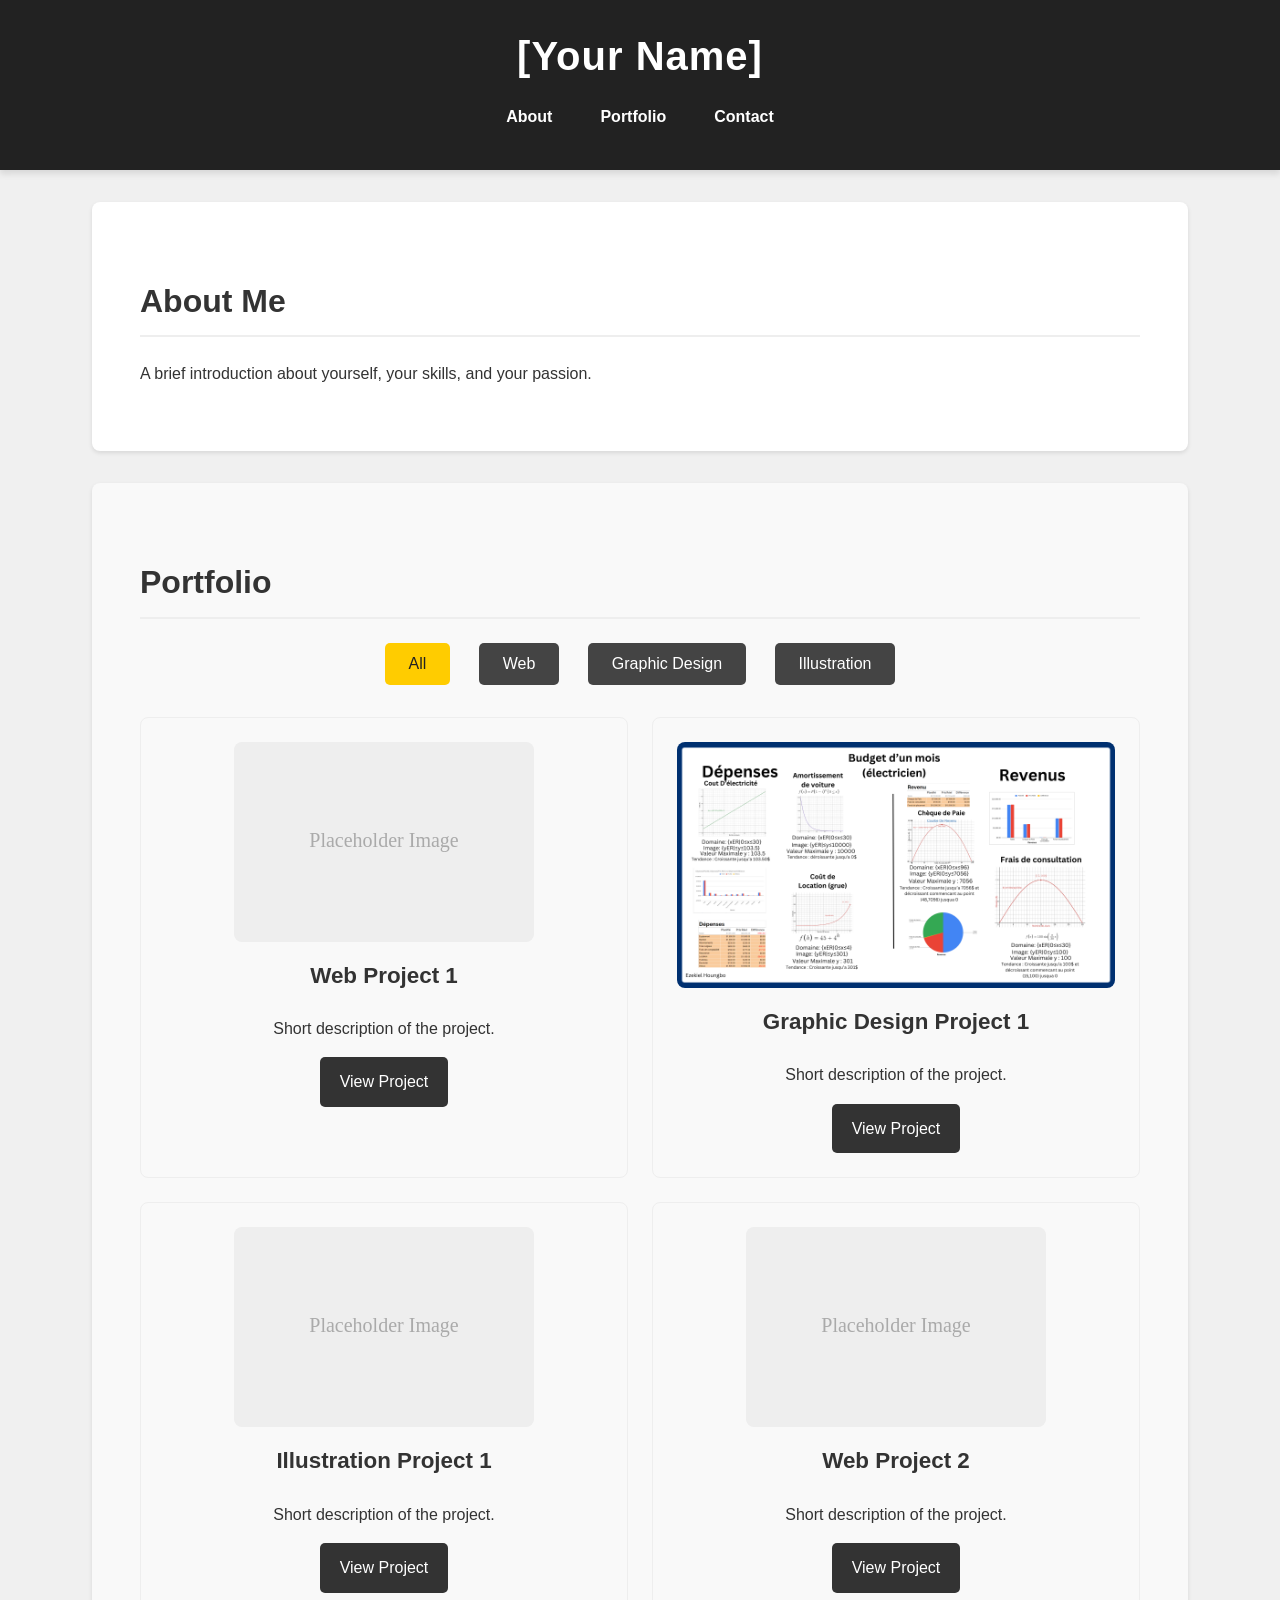
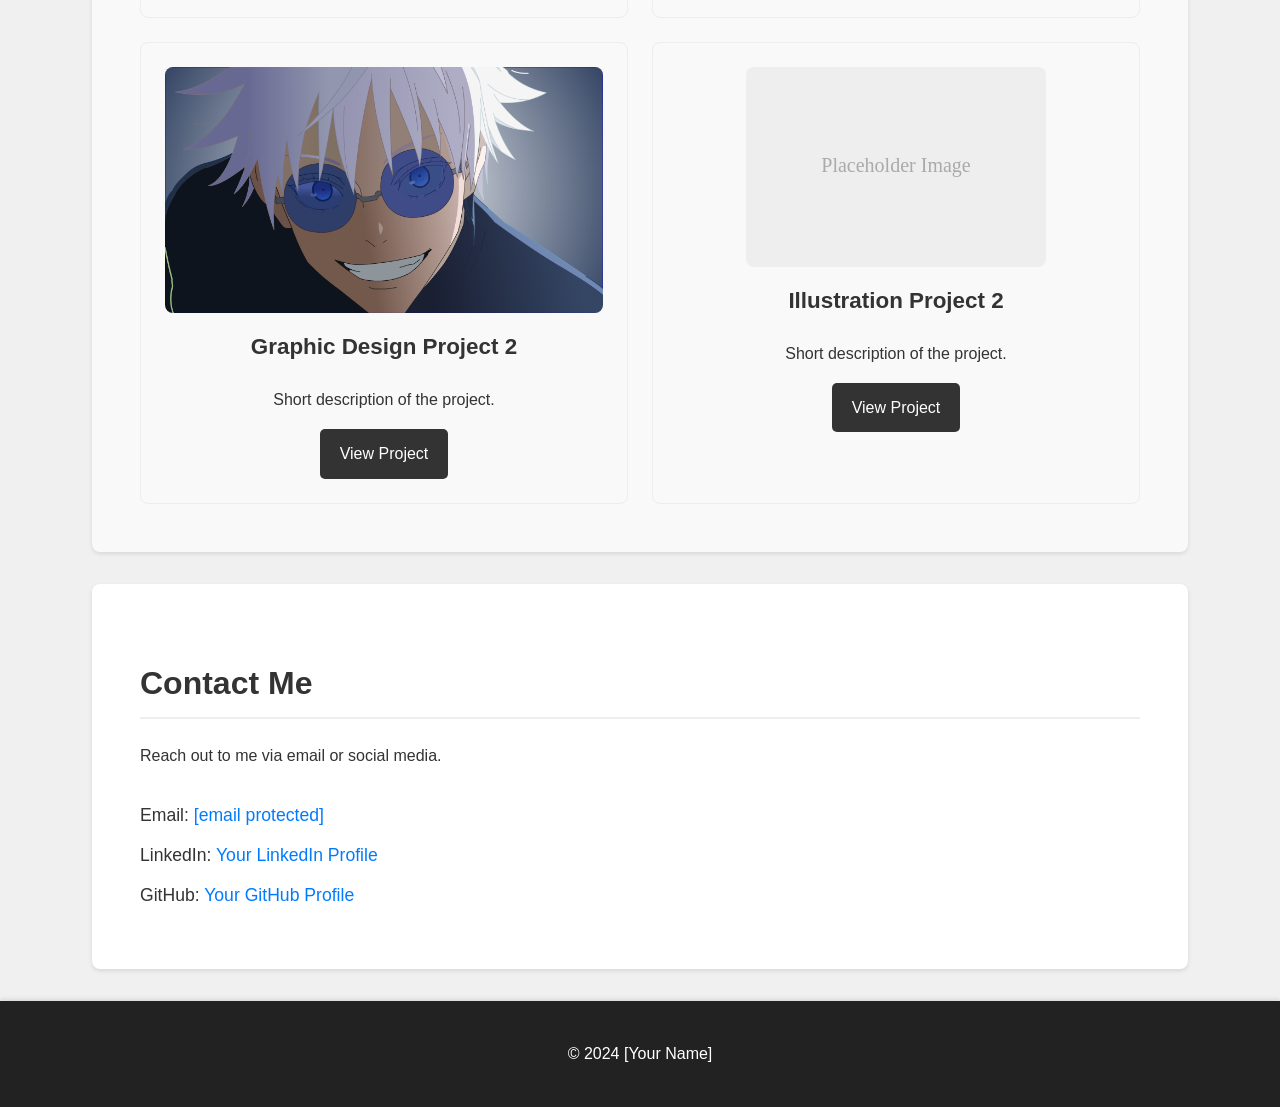
==== index2.html @ 7bd27f14 "Create index2.html index.html duplicate" ====
<html lang="en">
<head>
  <meta charset="UTF-8">
  <meta name="viewport" content="width=device-width, initial-scale=1.0">
  <title>My Portfolio</title>
  <link rel="stylesheet" href="style.css">
  <script src="script.js" type="module"></script>
</head>
<body>
  <header>
    <h1>[Your Name]</h1>
    <nav>
      <ul>
        <li><a href="#about">About</a></li>
        <li><a href="#portfolio">Portfolio</a></li>
        <li><a href="#contact">Contact</a></li>
      </ul>
    </nav>
  </header>

  <section id="about">
    <h2>About Me</h2>
    <p>A brief introduction about yourself, your skills, and your passion.</p>
  </section>

  <section id="portfolio">
    <h2>Portfolio</h2>
    <div class="filter-buttons">
        <button data-filter="all">All</button>
        <button data-filter="web">Web</button>
        <button data-filter="graphic-design">Graphic Design</button>
        <button data-filter="illustration">Illustration</button>
    </div>
    <div class="portfolio-grid">
      <!-- Example Portfolio Items -->
      <div class="portfolio-item" data-category="web">
        <img src="placeholder-image.svg" alt="Web Project 1">
        <h3>Web Project 1</h3>
        <p>Short description of the project.</p>
        <a href="#">View Project</a>
      </div>

      <div class="portfolio-item" data-category="graphic-design">
        <img src="images/Infographie Budget.png" alt="Graphic Design Project 1">
        <h3>Graphic Design Project 1</h3>
        <p>Short description of the project.</p>
        <a href="#">View Project</a>
      </div>

      <div class="portfolio-item" data-category="illustration">
        <img src="placeholder-image.svg" alt="Illustration Project 1">
        <h3>Illustration Project 1</h3>
        <p>Short description of the project.</p>
        <a href="#">View Project</a>
      </div>

      <!-- More Portfolio Items -->
            <div class="portfolio-item" data-category="web">
        <img src="placeholder-image.svg" alt="Web Project 2">
        <h3>Web Project 2</h3>
        <p>Short description of the project.</p>
        <a href="#">View Project</a>
      </div>

      <div class="portfolio-item" data-category="graphic-design">
        <img src="images/Ezekiel-Vectoriel-Sommatif.png" alt="Graphic Design Project 2">
        <h3>Graphic Design Project 2</h3>
        <p>Short description of the project.</p>
        <a href="#">View Project</a>
      </div>

      <div class="portfolio-item" data-category="illustration">
        <img src="placeholder-image.svg" alt="Illustration Project 2">
        <h3>Illustration Project 2</h3>
        <p>Short description of the project.</p>
        <a href="#">View Project</a>
      </div>
    </div>
  </section>

  <section id="contact">
    <h2>Contact Me</h2>
    <p>Reach out to me via email or social media.</p>
    <div class="contact-info">
      <p>Email: <a href="/cdn-cgi/l/email-protection" class="__cf_email__" data-cfemail="156c7a60673b7078747c7955706d74786579703b767a78">[email&#160;protected]</a></p>
      <p>LinkedIn: <a href="#">Your LinkedIn Profile</a></p>
      <p>GitHub: <a href="#">Your GitHub Profile</a></p>
    </div>
  </section>

  <footer>
    <p>&copy; 2024 [Your Name]</p>
  </footer>
<script data-cfasync="false" src="/cdn-cgi/scripts/5c5dd728/cloudflare-static/email-decode.min.js"></script></body>
</html>
---- style.css ----
/* General Styles */
body {
  font-family: 'Arial', sans-serif;
  margin: 0;
  padding: 0;
  background-color: #f0f0f0; 
  color: #333;
  line-height: 1.6; 
}

/* Header Styles */
header {
  background-color: #222; 
  color: #fff;
  padding: 1.5rem 0; 
  text-align: center;
  box-shadow: 0 4px 6px rgba(0, 0, 0, 0.1); 
}

header h1 {
  margin: 0;
  font-size: 2.5rem; 
  letter-spacing: 1px;
}

nav ul {
  padding: 0;
  list-style: none;
  display: flex; 
  justify-content: center; 
}

nav ul li {
  margin: 0 1.5rem; 
}

nav a {
  color: #fff;
  text-decoration: none;
  font-weight: bold; 
  transition: color 0.3s ease; 
}

nav a:hover {
  color: #ffcc00; 
}

/* Section Styles */
section {
  padding: 3rem; 
  margin: 2rem auto; 
  background-color: #fff;
  box-shadow: 0 2px 4px rgba(0, 0, 0, 0.1); 
  border-radius: 8px; 
  max-width: 1000px; 
}

section h2 {
  font-size: 2rem; 
  margin-bottom: 1.5rem;
  border-bottom: 2px solid #eee; 
  padding-bottom: 0.5rem;
}

/* Portfolio Styles */
#portfolio {
  background-color: #f9f9f9; 
}

.portfolio-grid {
  display: grid;
  grid-template-columns: repeat(auto-fit, minmax(350px, 1fr)); 
  gap: 1.5rem; 
}

.portfolio-item {
  border: 1px solid #eee; 
  padding: 1.5rem; 
  text-align: center;
  border-radius: 8px; 
  transition: transform 0.3s ease; 
}

.portfolio-item:hover {
  transform: translateY(-5px); 
  box-shadow: 0 6px 8px rgba(0, 0, 0, 0.1);
}

.portfolio-item img {
  max-width: 100%;
  height: auto;
  border-radius: 8px; 
  margin-bottom: 1rem;
}

.portfolio-item h3 {
  margin-top: 0;
  font-size: 1.4rem;
}

.portfolio-item a {
  display: inline-block;
  padding: 0.75rem 1.25rem;
  background-color: #333;
  color: #fff;
  text-decoration: none;
  border-radius: 5px;
  transition: background-color 0.3s ease;
}

.portfolio-item a:hover {
  background-color: #555;
}

/* Contact Styles */
.contact-info {
  margin-top: 2rem;
}

.contact-info p {
  margin: 0.75rem 0;
  font-size: 1.1rem;
}

.contact-info a {
  color: #007bff; 
  text-decoration: none;
  transition: color 0.3s ease;
}

.contact-info a:hover {
  color: #0056b3;
}

/* Filter Buttons */
.filter-buttons {
  text-align: center;
  margin-bottom: 2rem;
}

.filter-buttons button {
  background-color: #444; 
  color: #fff;
  border: none;
  padding: 0.75rem 1.5rem; 
  margin: 0 0.75rem;
  cursor: pointer;
  border-radius: 5px;
  transition: background-color 0.3s ease;
  font-size: 1rem;
}

.filter-buttons button:hover {
  background-color: #666;
}

.filter-buttons button.active {
  background-color: #ffcc00; 
  color: #222;
}

/* Footer Styles */
footer {
  text-align: center;
  padding: 1.5rem 0; 
  background-color: #222; 
  color: #fff;
  box-shadow: 0 -2px 4px rgba(0, 0, 0, 0.1); 
}
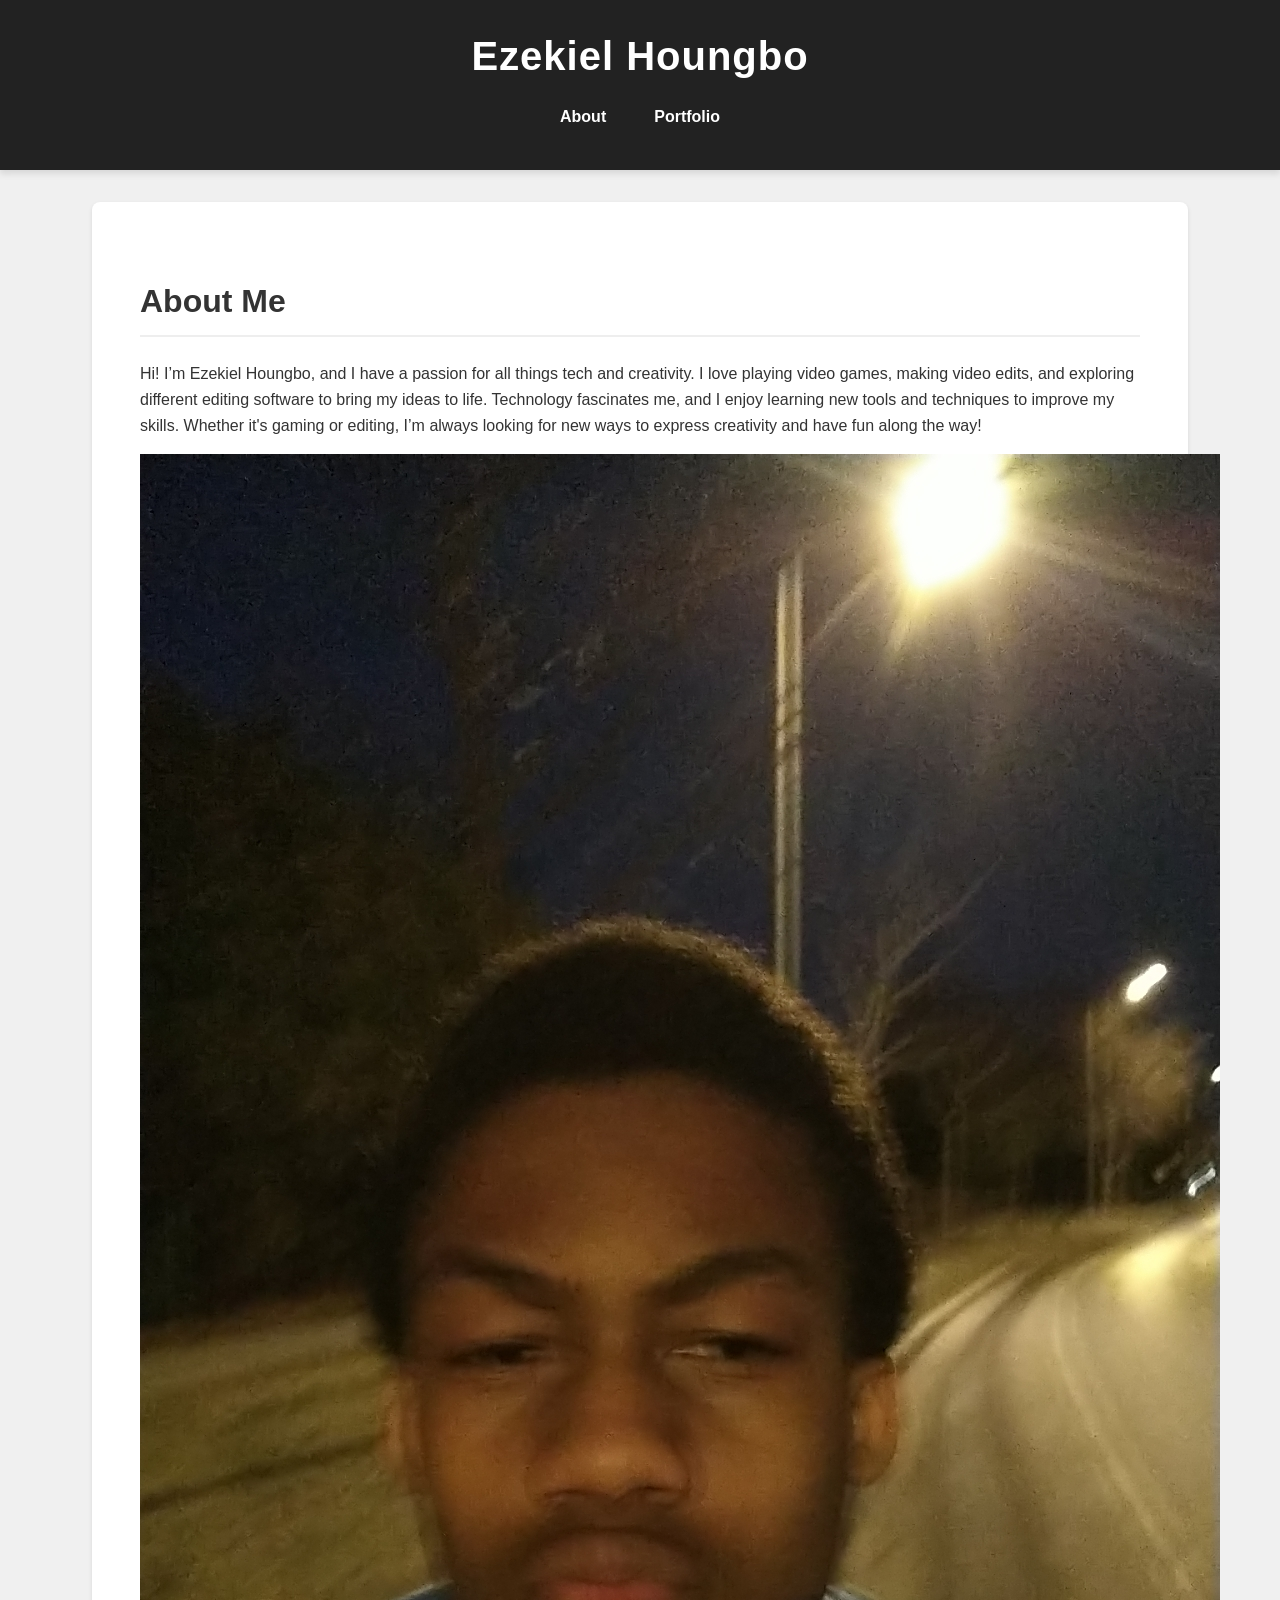
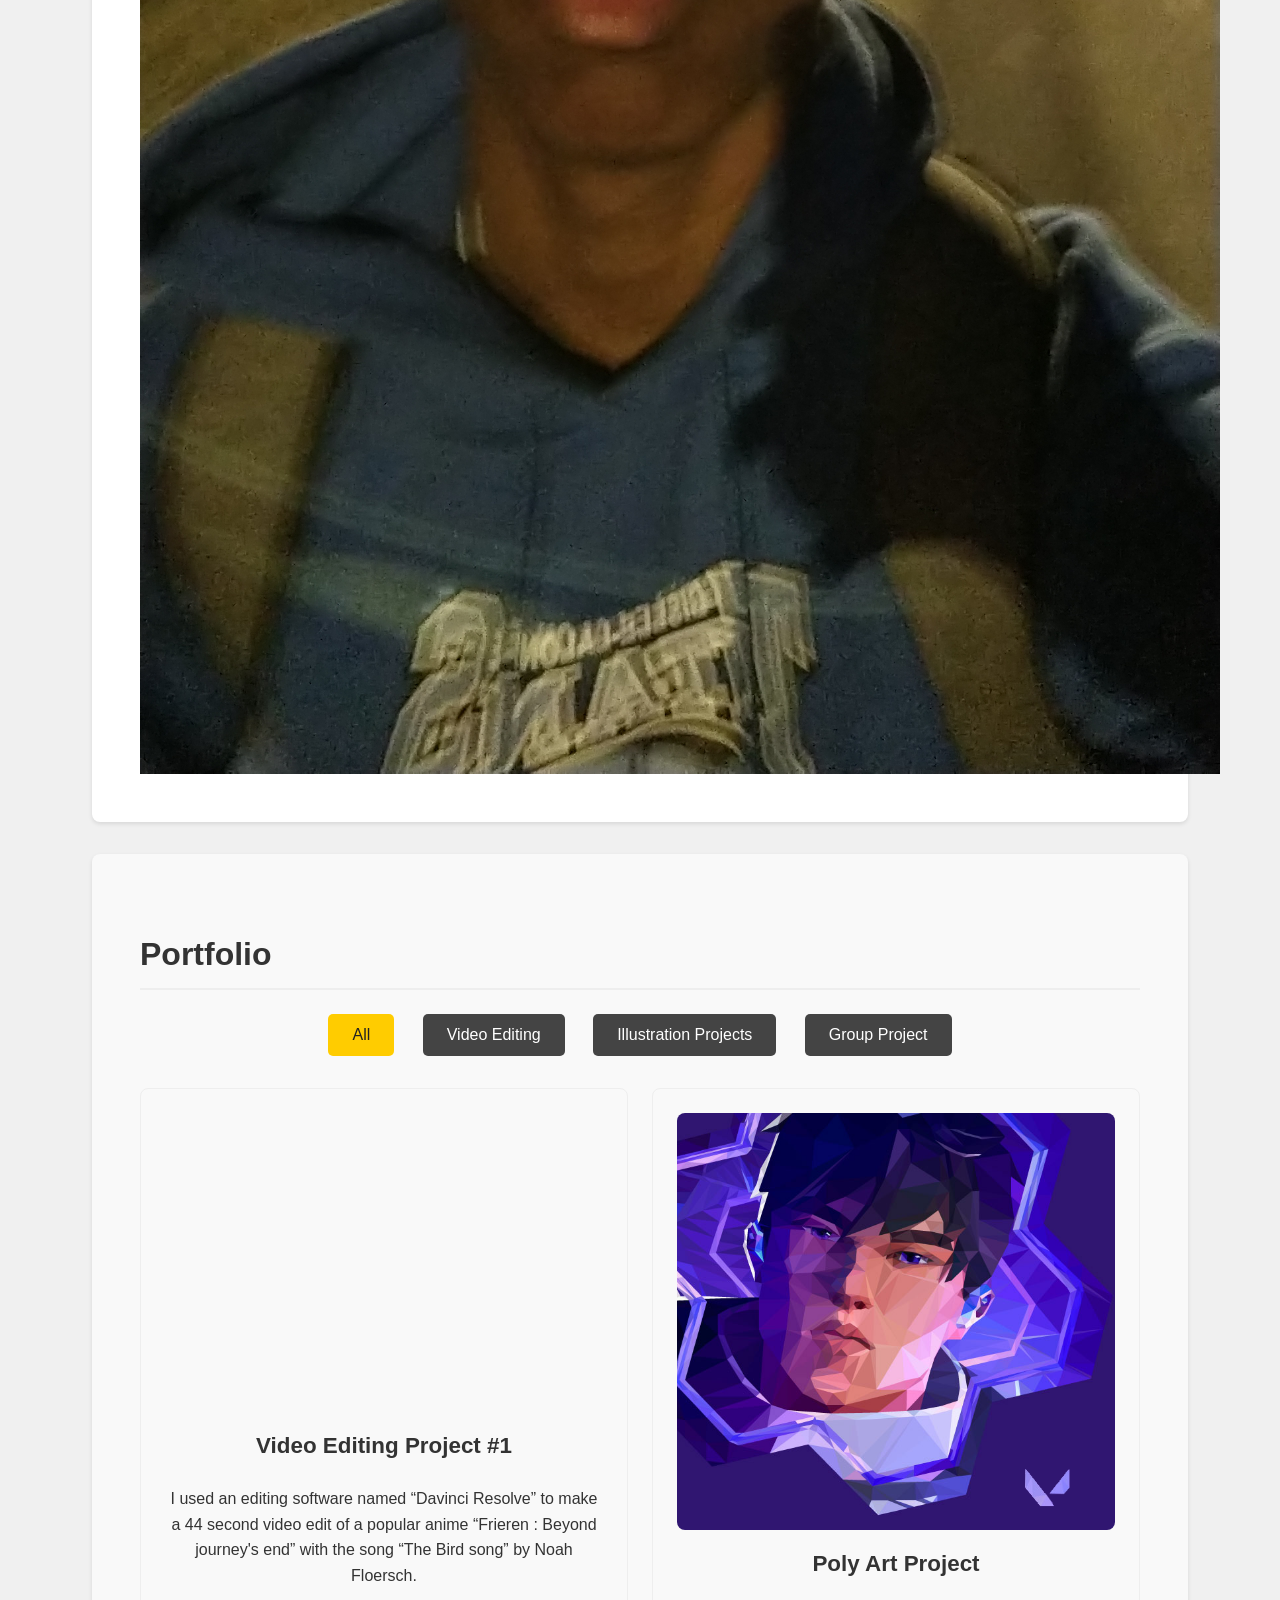
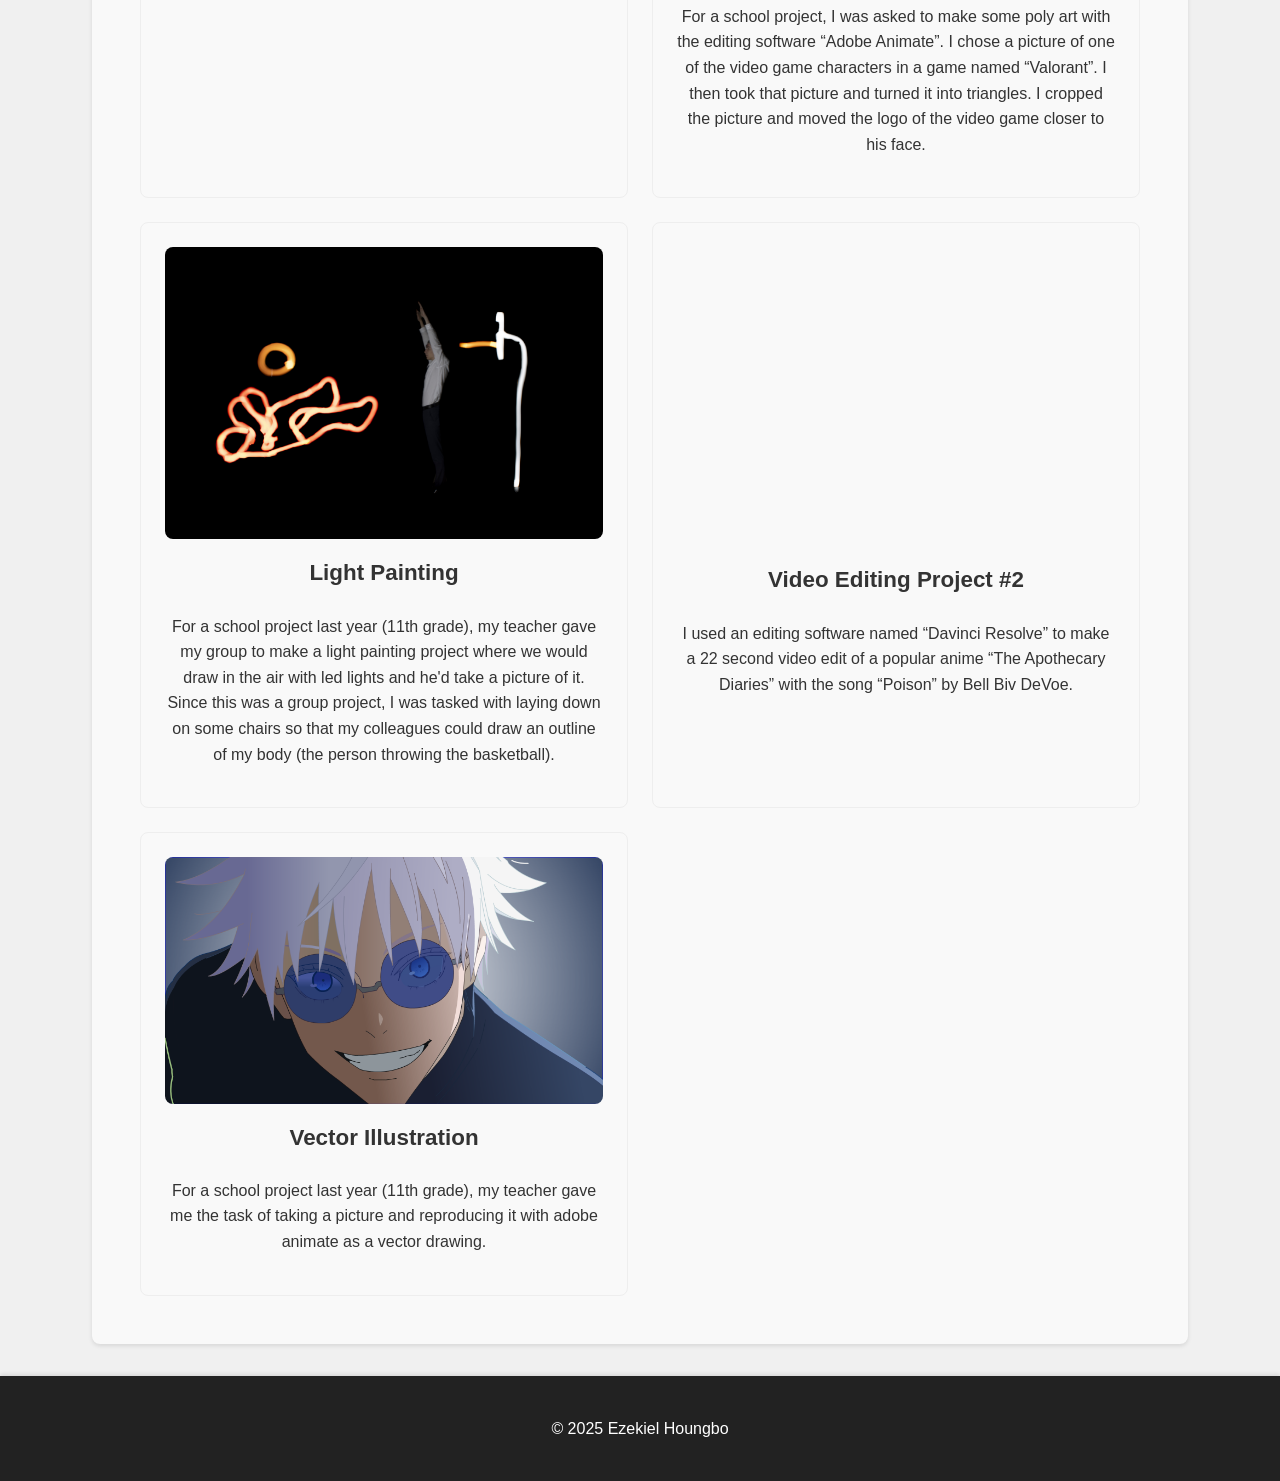
==== commit f0ad5ec4: "Update index2.html" ====
--- a/index2.html
+++ b/index2.html
@@ -8,77 +8,80 @@
 </head>
 <body>
   <header>
-    <h1>[Your Name]</h1>
+    <h1>Ezekiel Houngbo</h1>
     <nav>
       <ul>
         <li><a href="#about">About</a></li>
         <li><a href="#portfolio">Portfolio</a></li>
-        <li><a href="#contact">Contact</a></li>
+<!--         <li><a href="#contact">Contact</a></li> -->
       </ul>
     </nav>
   </header>
 
   <section id="about">
     <h2>About Me</h2>
-    <p>A brief introduction about yourself, your skills, and your passion.</p>
+    <p>Hi! I’m Ezekiel Houngbo, and I have a passion for all things tech and creativity. I love playing video games, making video edits, and exploring different editing software to bring my ideas to life. Technology fascinates me, and I enjoy learning new tools and techniques to improve my skills. Whether it's gaming or editing, I’m always looking for new ways to express creativity and have fun along the way!</p>
+    <img src="images/Me.jpg"></img>
   </section>
 
   <section id="portfolio">
     <h2>Portfolio</h2>
     <div class="filter-buttons">
         <button data-filter="all">All</button>
-        <button data-filter="web">Web</button>
-        <button data-filter="graphic-design">Graphic Design</button>
-        <button data-filter="illustration">Illustration</button>
+        <button data-filter="web">Video Editing</button>
+        <button data-filter="graphic-design">Illustration Projects</button>
+        <button data-filter="illustration">Group Project</button>
     </div>
     <div class="portfolio-grid">
       <!-- Example Portfolio Items -->
       <div class="portfolio-item" data-category="web">
-        <img src="placeholder-image.svg" alt="Web Project 1">
-        <h3>Web Project 1</h3>
-        <p>Short description of the project.</p>
-        <a href="#">View Project</a>
+        <iframe width="400" height="315" src="https://www.youtube.com/embed/017mPkXGUDU?si=txQX50ZCX3_-Zmtr" title="YouTube video player" frameborder="0" allow="accelerometer; autoplay; clipboard-write; encrypted-media; gyroscope; picture-in-picture; web-share" referrerpolicy="strict-origin-when-cross-origin" allowfullscreen></iframe>
+        <h3>Video Editing Project #1</h3>
+        <p>I used an editing software named “Davinci Resolve” to make a 44 second video edit of a popular anime “Frieren : Beyond journey's end” with the song “The Bird song” by Noah Floersch.
+</p>
+        <!--         <a href="#">View Project</a> -->
       </div>
 
       <div class="portfolio-item" data-category="graphic-design">
-        <img src="images/Infographie Budget.png" alt="Graphic Design Project 1">
-        <h3>Graphic Design Project 1</h3>
-        <p>Short description of the project.</p>
-        <a href="#">View Project</a>
+        <img src="images/Iso.png" alt="Graphic Design Project 1">
+        <h3>Poly Art Project</h3>
+        <p>For a school project, I was asked to make some poly art with the editing software “Adobe Animate”. I chose a picture of one of the video game characters in a game named “Valorant”. I then took that picture and turned it into triangles. I cropped the picture and moved the logo of the video game closer to his face.
+</p>
+        <!--         <a href="#">View Project</a> -->
       </div>
 
       <div class="portfolio-item" data-category="illustration">
-        <img src="placeholder-image.svg" alt="Illustration Project 1">
-        <h3>Illustration Project 1</h3>
-        <p>Short description of the project.</p>
-        <a href="#">View Project</a>
+        <img src="images/Projet Préféré.jpg" alt="Illustration Project 1">
+        <h3>Light Painting</h3>
+        <p>For a school project last year (11th grade), my teacher gave my group to make a light painting project where we would draw in the air with led lights and he'd take a picture of it. Since this was a group project, I was tasked with laying down on some chairs so that my colleagues could draw an outline of my body (the person throwing the basketball).</p>
+        <!--         <a href="#">View Project</a> -->
       </div>
 
       <!-- More Portfolio Items -->
             <div class="portfolio-item" data-category="web">
-        <img src="placeholder-image.svg" alt="Web Project 2">
-        <h3>Web Project 2</h3>
-        <p>Short description of the project.</p>
-        <a href="#">View Project</a>
+        <iframe width="400" height="315" src="https://www.youtube.com/embed/QI_Bqb50ovw?si=QJAGMRVlUKoqeUYF" title="YouTube video player" frameborder="0" allow="accelerometer; autoplay; clipboard-write; encrypted-media; gyroscope; picture-in-picture; web-share" referrerpolicy="strict-origin-when-cross-origin" allowfullscreen></iframe>
+        <h3>Video Editing Project #2</h3>
+        <p>I used an editing software named “Davinci Resolve” to make a 22 second video edit of a popular anime “The Apothecary Diaries” with the song “Poison” by Bell Biv DeVoe.</p>
+        <!--         <a href="#">View Project</a> -->
       </div>
 
       <div class="portfolio-item" data-category="graphic-design">
         <img src="images/Ezekiel-Vectoriel-Sommatif.png" alt="Graphic Design Project 2">
-        <h3>Graphic Design Project 2</h3>
-        <p>Short description of the project.</p>
-        <a href="#">View Project</a>
+        <h3>Vector Illustration</h3>
+        <p>For a school project last year (11th grade), my teacher gave me the task of taking a picture and reproducing it with adobe animate as a vector drawing.</p>
+        <!--         <a href="#">View Project</a> -->
       </div>
 
-      <div class="portfolio-item" data-category="illustration">
+<!--       <div class="portfolio-item">
         <img src="placeholder-image.svg" alt="Illustration Project 2">
         <h3>Illustration Project 2</h3>
         <p>Short description of the project.</p>
-        <a href="#">View Project</a>
-      </div>
+                <a href="#">View Project</a>
+      </div> -->
     </div>
   </section>
 
-  <section id="contact">
+<!--   <section id="contact">
     <h2>Contact Me</h2>
     <p>Reach out to me via email or social media.</p>
     <div class="contact-info">
@@ -87,9 +90,9 @@
       <p>GitHub: <a href="#">Your GitHub Profile</a></p>
     </div>
   </section>
-
+ -->
   <footer>
-    <p>&copy; 2024 [Your Name]</p>
+    <p>&copy; 2025 Ezekiel Houngbo</p>
   </footer>
 <script data-cfasync="false" src="/cdn-cgi/scripts/5c5dd728/cloudflare-static/email-decode.min.js"></script></body>
 </html>
